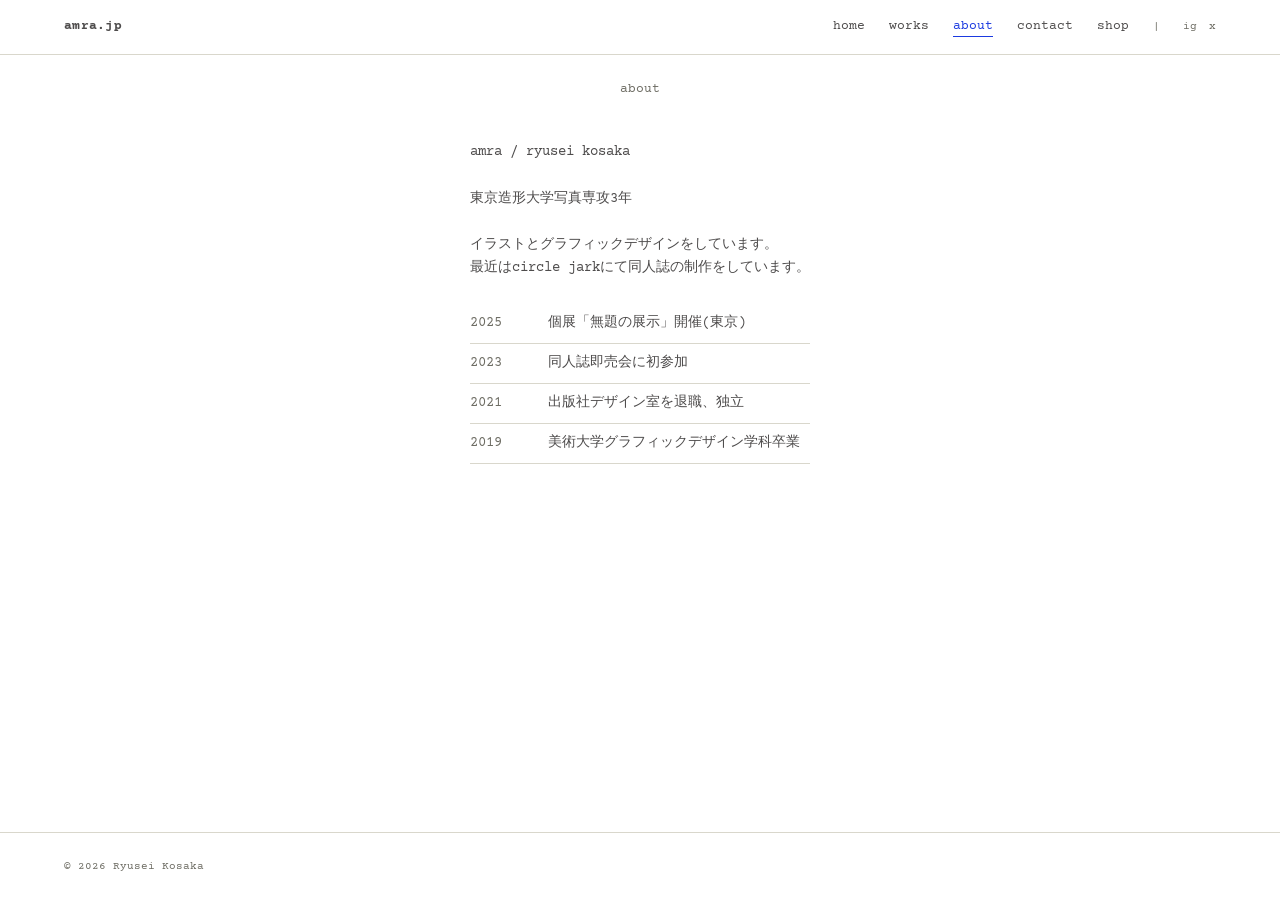
==== about.html @ 4ad630d8 "リニューアル" ====
<!DOCTYPE html>
<html lang="ja">
<head>
<meta charset="UTF-8">
<meta name="viewport" content="width=device-width, initial-scale=1.0">
<title>amra.jp ｜ about</title>
<meta name="description" content="about">
<link rel="icon" href="images/amra.png">

<link href="https://fonts.googleapis.com/css2?family=Courier+Prime:wght@400;700&display=swap" rel="stylesheet">
<link rel="stylesheet" href="css/variables.css">
<link rel="stylesheet" href="css/base.css">
<link rel="stylesheet" href="css/page-about.css">
</head>
<body>

<div data-include="partials/header.html"></div>

<p class="page-label">about</p>

<!-- ==================== About本文 ====================
     ★ 経歴・自己紹介の文章はこの中を直接書き換えてください。
     特別な装飾はしていません(文字のみ)。
================================================= -->
<main class="wrap about-body">
  <p>
    amra / ryusei kosaka
  <p>東京造形大学写真専攻3年
  <br>
  <br>
  イラストとグラフィックデザインをしています。
  <br>
  最近はcircle jarkにて同人誌の制作をしています。</p>

  <dl class="about-history">
    <div class="row"><span class="y">2025</span><span>個展「無題の展示」開催(東京)</span></div>
    <div class="row"><span class="y">2023</span><span>同人誌即売会に初参加</span></div>
    <div class="row"><span class="y">2021</span><span>出版社デザイン室を退職、独立</span></div>
    <div class="row"><span class="y">2019</span><span>美術大学グラフィックデザイン学科卒業</span></div>
  </dl>
</main>

<div data-include="partials/footer.html"></div>

<script src="js/main.js"></script>
</body>
</html>
---- css/variables.css ----
/* ============================================================
   variables.css
   ★ 色・フォント・サイズの「設定パネル」です。
   ============================================================ */

:root {
  /* 色 */
  --color-bg:      #ffffff;
  --color-bg-alt:   #ffffff;
  --color-ink:     #4e4c4c;
  --color-ink-soft: #6E6D64;
  --color-line:    #D9D7CC;
  --color-accent:  #1B3AE0; /* リンクや強調に使う唯一の差し色 */

  /* フォント: Courier系のみ。和文はシステムの等幅フォントにフォールバックします */
  --font-mono: 'Courier Prime', 'Courier New', 'SFMono-Regular', Consolas,
               'MS Gothic', 'Osaka-Mono', monospace;

  /* 文字サイズ(全体的に小さめ) */
  --text-xs:  0.7rem;
  --text-sm:  0.8rem;
  --text-base: 0.85rem;
  --text-md:  0.95rem;
  --text-lg:  1.1rem;

  /* 余白 */
  --space-3xs: 0.25rem;
  --space-2xs: 0.5rem;
  --space-xs:  0.75rem;
  --space-sm:  1rem;
  --space-md:  1.5rem;
  --space-lg:  2.5rem;
  --space-xl:  4rem;

  --content-width: 1100px;
  --gutter: 5vw;

  --duration-fast: 150ms;
  --duration-mid: 300ms;
  --duration-slow: 700ms;
  --ease: cubic-bezier(0.4, 0, 0.2, 1);
  --ease-smooth: cubic-bezier(0.16, 1, 0.3, 1); /* 急に止まらず滑らかに減速する。ページ読み込み演出用 */
}
---- css/base.css ----
/* ============================================================
   base.css
   全ページ共通: リセット・タイポグラフィ・ヘッダー/ナビ・フッター。
   ページ固有のスタイルは各 page-*.css に分けています。
   ============================================================ */

*, *::before, *::after { box-sizing: border-box; }
html { -webkit-text-size-adjust: 100%; }

body {
  margin: 0;
  min-height: 100vh;
  display: flex;
  flex-direction: column;
  background: var(--color-bg);
  color: var(--color-ink);
  font-family: var(--font-mono);
  font-size: var(--text-base);
  line-height: 1.7;
  -webkit-font-smoothing: antialiased;
}

img { max-width: 100%; display: block; }
a { color: inherit; text-decoration: none; }
ul { margin: 0; padding: 0; list-style: none; }
h1, h2, h3, p { margin: 0; font-size: inherit; font-weight: inherit; }

/* ------------------------------------------------------------
   ページ読み込み時の表示演出
   ★ ヘッダー/フッターはすぐ表示し、本文(main)だけを滑らかに表示する。
     js/main.js が読み込み完了後に main へ is-revealed を付与する。
     ページ固有の演出(home のグラデーション表示・work の順次表示)は
     各 page-*.css 側で main / .work-cell を上書きしている。
------------------------------------------------------------ */
main {
  opacity: 0;
  transform: translateY(10px);
  transition: opacity var(--duration-slow) var(--ease-smooth),
              transform var(--duration-slow) var(--ease-smooth);
}
main.is-revealed {
  opacity: 1;
  transform: none;
}

::selection { background: var(--color-accent); color: #fff; }

a:focus-visible, button:focus-visible {
  outline: 2px solid var(--color-accent);
  outline-offset: 2px;
}

.wrap {
  max-width: var(--content-width);
  margin-inline: auto;
  padding-inline: var(--gutter);
}

.hlink {
  color: var(--color-accent);
  text-decoration: underline;
  text-underline-offset: 2px;
}
.hlink:hover { opacity: 0.6; }

/* ------------------------------------------------------------
   ヘッダー / ナビゲーション
   ★ 全ページ共通。html を直接見て編集する場合は
     各ページの <header class="site-header"> ブロックをそのまま
     コピーすれば同じ見た目になります。
------------------------------------------------------------ */
.site-header {
  position: sticky;
  top: 0;
  z-index: 20;
  display: flex;
  align-items: center;
  gap: var(--space-md);
  padding: var(--space-sm) var(--gutter);
  background: var(--color-bg);
  border-bottom: 1px solid var(--color-line);
  font-size: var(--text-sm);
}

/* ★ ナビ(+SNSリンク)をヘッダー右側にまとめて寄せる */
.header-right {
  margin-left: auto;
}

.logo {
  font-weight: bold;
  letter-spacing: 0.02em;
  white-space: nowrap;
}

.main-nav {
  display: flex;
  gap: var(--space-md);
}
.main-nav a {
  position: relative;
  padding-bottom: 1px;
}
.main-nav a[aria-current="page"] {
  color: var(--color-accent);
}
.main-nav a[aria-current="page"]::after {
  content: "";
  position: absolute;
  left: 0; right: 0; bottom: -3px;
  height: 1px;
  background: var(--color-accent);
}
.main-nav a:hover { color: var(--color-accent); }

/* 右上の小さなSNSリンク */
.social-mini {
  display: flex;
  gap: var(--space-xs);
  font-size: var(--text-xs);
  color: var(--color-ink-soft);
  white-space: nowrap;
}
.social-mini a:hover { color: var(--color-accent); }

.nav-toggle {
  display: none;
  background: none;
  border: 1px solid var(--color-ink);
  font-family: var(--font-mono);
  font-size: var(--text-xs);
  padding: var(--space-3xs) var(--space-2xs);
  cursor: pointer;
}

@media (max-width: 700px) {
  .nav-toggle { display: inline-block; }
  .main-nav {
    position: fixed;
    inset: 0;
    top: 45px;
    background: var(--color-bg);
    flex-direction: column;
    padding: var(--space-lg) var(--gutter);
    gap: var(--space-md);
    font-size: var(--text-md);
    transform: translateY(-8px);
    opacity: 0;
    visibility: hidden;
    transition: opacity var(--duration-mid) var(--ease), transform var(--duration-mid) var(--ease), visibility var(--duration-mid);
  }
  .main-nav.is-open { opacity: 1; visibility: visible; transform: translateY(0); }
  .header-right { display: flex; align-items: center; gap: var(--space-sm); }
}

/* ------------------------------------------------------------
   フッター(共通・簡素)
------------------------------------------------------------ */
.site-footer {
  margin-top: auto;
  padding: var(--space-md) var(--gutter);
  border-top: 1px solid var(--color-line);
  font-size: var(--text-xs);
  color: var(--color-ink-soft);
  display: flex;
  justify-content: space-between;
  flex-wrap: wrap;
  gap: var(--space-2xs);
}

/* ------------------------------------------------------------
   ページ本文の共通見出し(大見出しは使わない方針。ラベル程度の大きさ)
------------------------------------------------------------ */
.page-label {
  font-size: var(--text-sm);
  color: var(--color-ink-soft);
  padding: var(--space-md) 0 0;
  text-align: center;
}
---- css/page-about.css ----
/* ============================================================
   page-about.css
   About: 文字のみ。特に凝ったことはしない。
   ============================================================ */

.about-body {
  padding-block: var(--space-lg);
  max-width: 70ch;
}
.about-body p { margin-bottom: var(--space-md); }

.about-history dt { color: var(--color-ink-soft); }
.about-history .row {
  display: flex;
  gap: var(--space-md);
  padding: var(--space-2xs) 0;
  border-bottom: 1px solid var(--color-line);
}
.about-history .row .y { width: 4em; flex-shrink: 0; color: var(--color-ink-soft); }
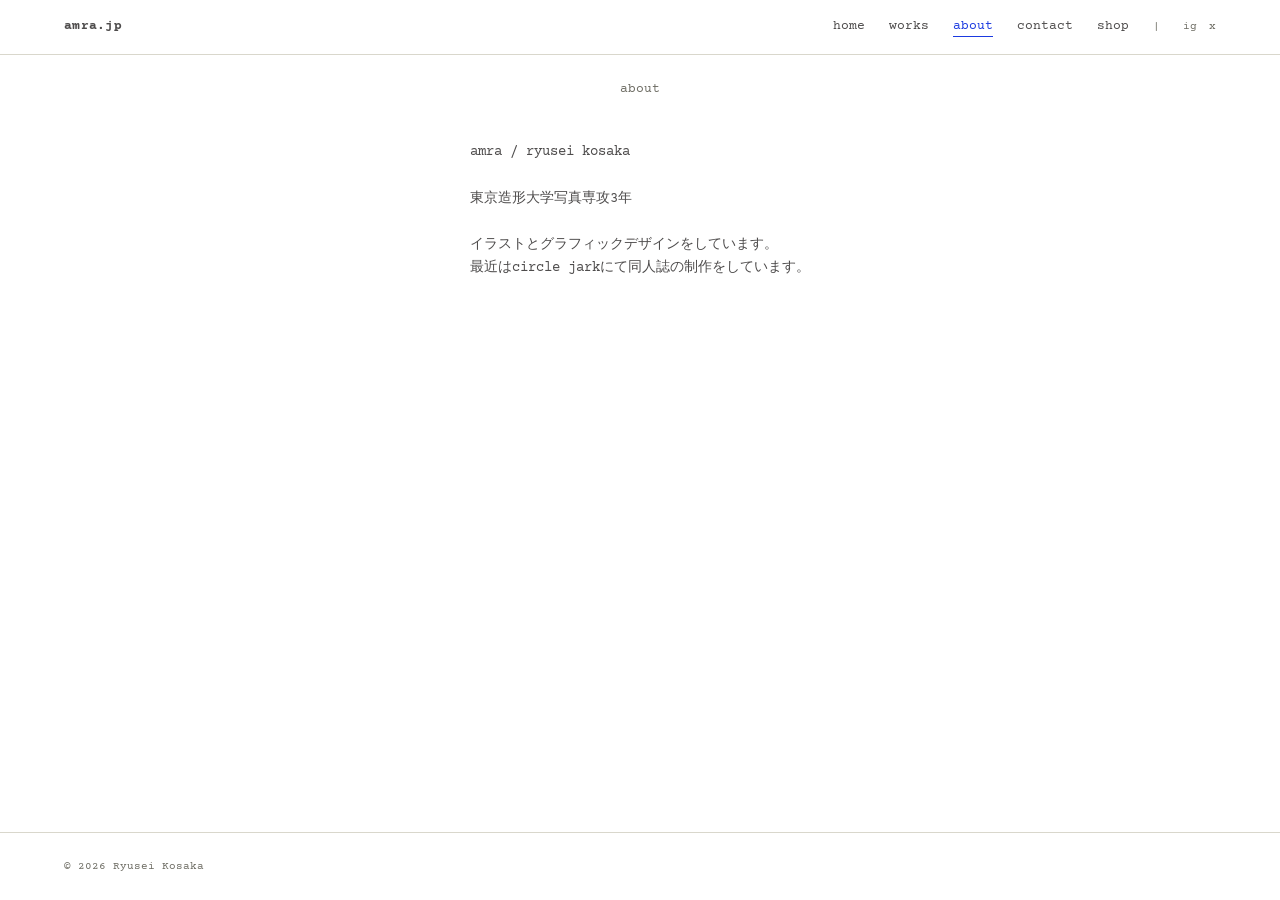
==== commit b886485b: "test" ====
--- a/about.html
+++ b/about.html
@@ -32,12 +32,7 @@
   <br>
   最近はcircle jarkにて同人誌の制作をしています。</p>
 
-  <dl class="about-history">
-    <div class="row"><span class="y">2025</span><span>個展「無題の展示」開催(東京)</span></div>
-    <div class="row"><span class="y">2023</span><span>同人誌即売会に初参加</span></div>
-    <div class="row"><span class="y">2021</span><span>出版社デザイン室を退職、独立</span></div>
-    <div class="row"><span class="y">2019</span><span>美術大学グラフィックデザイン学科卒業</span></div>
-  </dl>
+  
 </main>
 
 <div data-include="partials/footer.html"></div>
